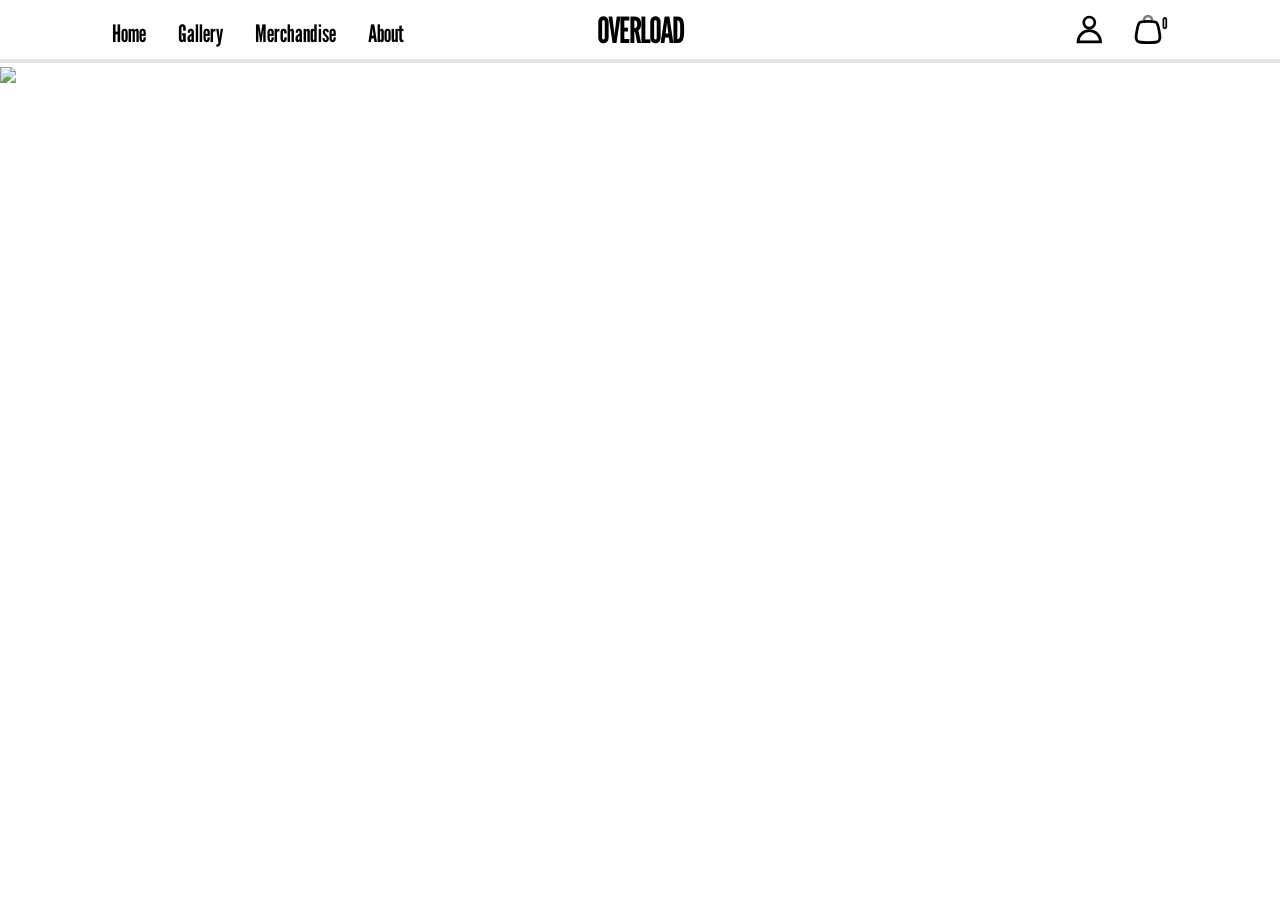
==== pages/about.html @ c2b32c9c "[add] about page" ====
<!DOCTYPE html>
<html lang="en">

<head>
    <meta charset="UTF-8">
    <meta name="viewport" content="width=device-width, initial-scale=1.0">
    <link rel="stylesheet" href="/css_components/global/global.css">
    <link rel="stylesheet" href="/css_components/global/cart.css">
    <link rel="stylesheet" href="/css_components/global/navbar.css">
    <link rel="stylesheet" href="/css_components/about/hero.css">
    <link href="https://fonts.googleapis.com/css2?family=League+Gothic&display=swap" rel="stylesheet">
    <title>Overload - About</title>
</head>

<body class="layout">
    <header class="header">
        <nav class="navbar">
            <label class="nav-menu">☰</label>
            <div class="nav-links-wrapper">
                <ul>
                    <a href="/pages/home.html">
                        <li>Home</li>
                    </a>
                    <a href="/pages/gallery.html">
                        <li>Gallery</li>
                    </a>
                    <a href="/pages/merchandise.html">
                        <li>Merchandise</li>
                    </a>
                    <a>
                        <li>About</li>
                    </a>
                </ul>
            </div>

            <div class="nav-logo-wrapper">
                <a href="/pages/home.html">
                    <h1 class="nav-logo">OVERLOAD</h1>
                </a>
            </div>

            <div class="nav-icons-wrapper">
                <img src="/assets/icons/login_icon.svg">
                <div class="cart-icon">
                    <img src="/assets/icons/cart_icon.svg">
                    <span class="cart-badge">0</span>
                </div>
            </div>
        </nav>

        <aside>
            <div class="cart-wrapper">
                <div class="cart-container">
                    <div class="cart-header">
                        <label class="cart-item-count">
                            You currently have 1 item on your cart.
                        </label>
                        <div class="cart-close">
                            <img src="/assets/icons/close_cart_icon.svg">
                        </div>
                    </div>

                    <div class="cart-items-container">
                        <!-- <div class="cart-item">
                            <div class="cart-item-header">
                                <img src="/assets/icons/remove_cart_item_icon.svg">
                            </div>
                            <div class="cart-item-image">
                                <img src="/assets/images/opx_tshirt.png">
                            </div>
                            <div class="cart-item-info-and-quantity">
                                <label>October Praise X T-Shirt</label>
                                <label>Black</label>
                                <label>Small</label>
                                <div class="cart-item-quantity">
                                    <button class="cart-item-decrement">
                                        <img src="/assets/icons/decrement_icon.svg">
                                    </button>
                                    <input class="item-quantity no-spinner" type="number" value="1">
                                    <button class="cart-item-increment">
                                        <img src="/assets//icons/increment_icon.svg">
                                    </button>
                                </div>
                            </div>
                            <div class="cart-item-price">
                                <label>$10</label>
                            </div>
                        </div> -->
                    </div>
                    <button class="cart-checkout">Checkout</button>
                </div>
            </div>
        </aside>
    </header>

    <main class="main">
        <div class="hero">
            <img src="/assets/images/2025081002520839.jpg">
        </div>
        </section>
        <section>

        </section>
        <script src="/scripts/global.js"></script>
    </main>
</body>

</html>
---- css_components/global/global.css ----
* {
    margin: 0;
    padding: 0;
    box-sizing: border-box;
}

body {
    font-family: "League Gothic", serif;
    font-size: x-large;
    display: grid;
    grid-template-rows: auto 1fr;
    /* Define the rows */
    grid-template-areas:
        "header"
        "main";
    min-height: 100vh;
}

.no-scroll {
    overflow: hidden;
}

.header {
    grid-area: header;
}

.main {
    grid-area: main;
    margin-top: 60px;
    overflow-x: hidden;
}

button {
    font-family: "League Gothic", serif;
}

.line {
    border: 1px solid black;
    margin: 0 7rem;
}

a {
    text-decoration: none;
    color: black;
}

@media (max-width: 768px) {
    .line {
        margin: 0 1rem;
    }
}
---- css_components/global/cart.css ----
.cart-wrapper {
    width: 100%;
    height: 100vh;
    position: fixed;
    display: flex;
    justify-content: end;
    z-index: 1500;
    backdrop-filter: blur(10px);
    display: none;
}

.show-cart {
    display: flex;
}

.hide-cart {
    display: none;
}

.cart-container {
    box-shadow: 0 0 20px rgba(0, 0, 0, .15);
    background-color: white;
    width: 30rem;
    padding: .5rem 1rem;
    z-index: 900;
    display: flex;
    flex-direction: column;
    gap: 1rem;
}

.cart-header {
    width: auto;
    height: 2.5rem;
    display: flex;
    justify-content: space-between;
    border-bottom: 2px solid black;
    white-space: nowrap;
    gap: 4rem;
}

.cart-items-container {
    display: flex;
    flex-direction: column;
    gap: 1rem;
    width: auto;
    overflow-y: scroll;
}

.cart-item {
    display: grid;
    grid-template-areas:
        "header header header"
        "image description price";
    grid-template-columns: 1fr auto 1fr;
}

.cart-item-header {
    grid-area: header;
    display: flex;
    justify-content: end;
    margin-bottom: .5rem;
}

.remove-item {
    cursor: pointer;
}

.cart-item-image {
    grid: image;
    width: 8rem;
    height: 10rem;
}

.cart-item-image img {
    width: 100%;
    height: 100%;
}

.cart-item-info-and-quantity {
    display: flex;
    flex-direction: column;
    font-size: 1.3rem;
    padding: 0 1rem;
}

.item-color,
.item-size {
    font-size: 1.2rem;
}

.cart-item-quantity {
    display: flex;
    width: fit-content;
    margin-top: .5rem;
}

.item-quantity {
    width: 2rem;
    border: none;
    text-align: center;
    font-weight: bold;
}

.no-spinner::-webkit-inner-spin-button,
.no-spinner::-webkit-outer-spin-button {
    -webkit-appearance: none;
    margin: 0;
}

.cart-item-quantity button {
    width: 1rem;
    font-size: 1rem;
    border: none;
    background-color: white;
    cursor: pointer;
}

.cart-item-price {
    display: flex;
    justify-content: end;
    font-size: 1.3rem;
}

.cart-checkout {
    background-color: black;
    color: white;
    font-size: 1.5rem;
    height: 70px;
    display: none;
    cursor: pointer;
}

.show-checkout {
    display: block;
}

@media (max-width: 767px) {
    .cart-container {
        width: 100%;
    }

    .cart-items-container {
        grid-template-columns: 1fr 10rem 1fr;
    }

    .cart-item-info-and-quantity {
        white-space: normal;
    }
}
---- css_components/global/navbar.css ----
.navbar {
    display: grid;
    grid-template-areas:
        "links logo icons";
    grid-template-columns: repeat(3, 1fr);
    align-items: center;
    padding: .5rem 7rem;
    position: fixed;
    width: 100%;
    background-color: white;
    box-shadow: 0 0 0 4px rgba(0, 0, 0, .10);
    z-index: 1000;
}

.nav-links-wrapper ul {
    grid-area: links;
    display: flex;
    gap: 2rem;
    list-style-type: none;
    margin-top: .5rem;
}

.nav-menu {
    display: none;
}

.nav-logo-wrapper {
    grid-area: logo;
    display: flex;
    justify-content: center;
    letter-spacing: -2px;
}

.nav-icons-wrapper {
    grid-area: icons;
    display: flex;
    gap: 2rem;
    justify-content: end;
}

.cart-icon {
    display: flex;
    justify-content: center;
    font-size: 1rem;
}

@media (max-width: 1024px) {
    .navbar {
        padding: .5rem 1rem;
    }

    .nav-links-wrapper ul {
        display: none;
        position: absolute;
        box-shadow: 0 0 0 4px rgba(0, 0, 0, .10);
        background-color: white;
        flex-direction: column;
        align-items: start;
        width: 120vw;
        height: 100vh;
        left: -20px;
        gap: 0;
    }

    .nav-links-wrapper ul a {
        width: 100%;
        padding: .5rem .5rem .5rem 1.3rem;
    }

    .nav-links-wrapper ul.show-nav-menu {
        display: flex;
    }

    .nav-menu {
        display: flex;
    }

    .nav-icons-wrapper {
        gap: 1rem;
    }

    .nav-icons-wrapper img {
        width: 20px;
    }

    .cart-badge {
        font-size: .8rem;
    }
}
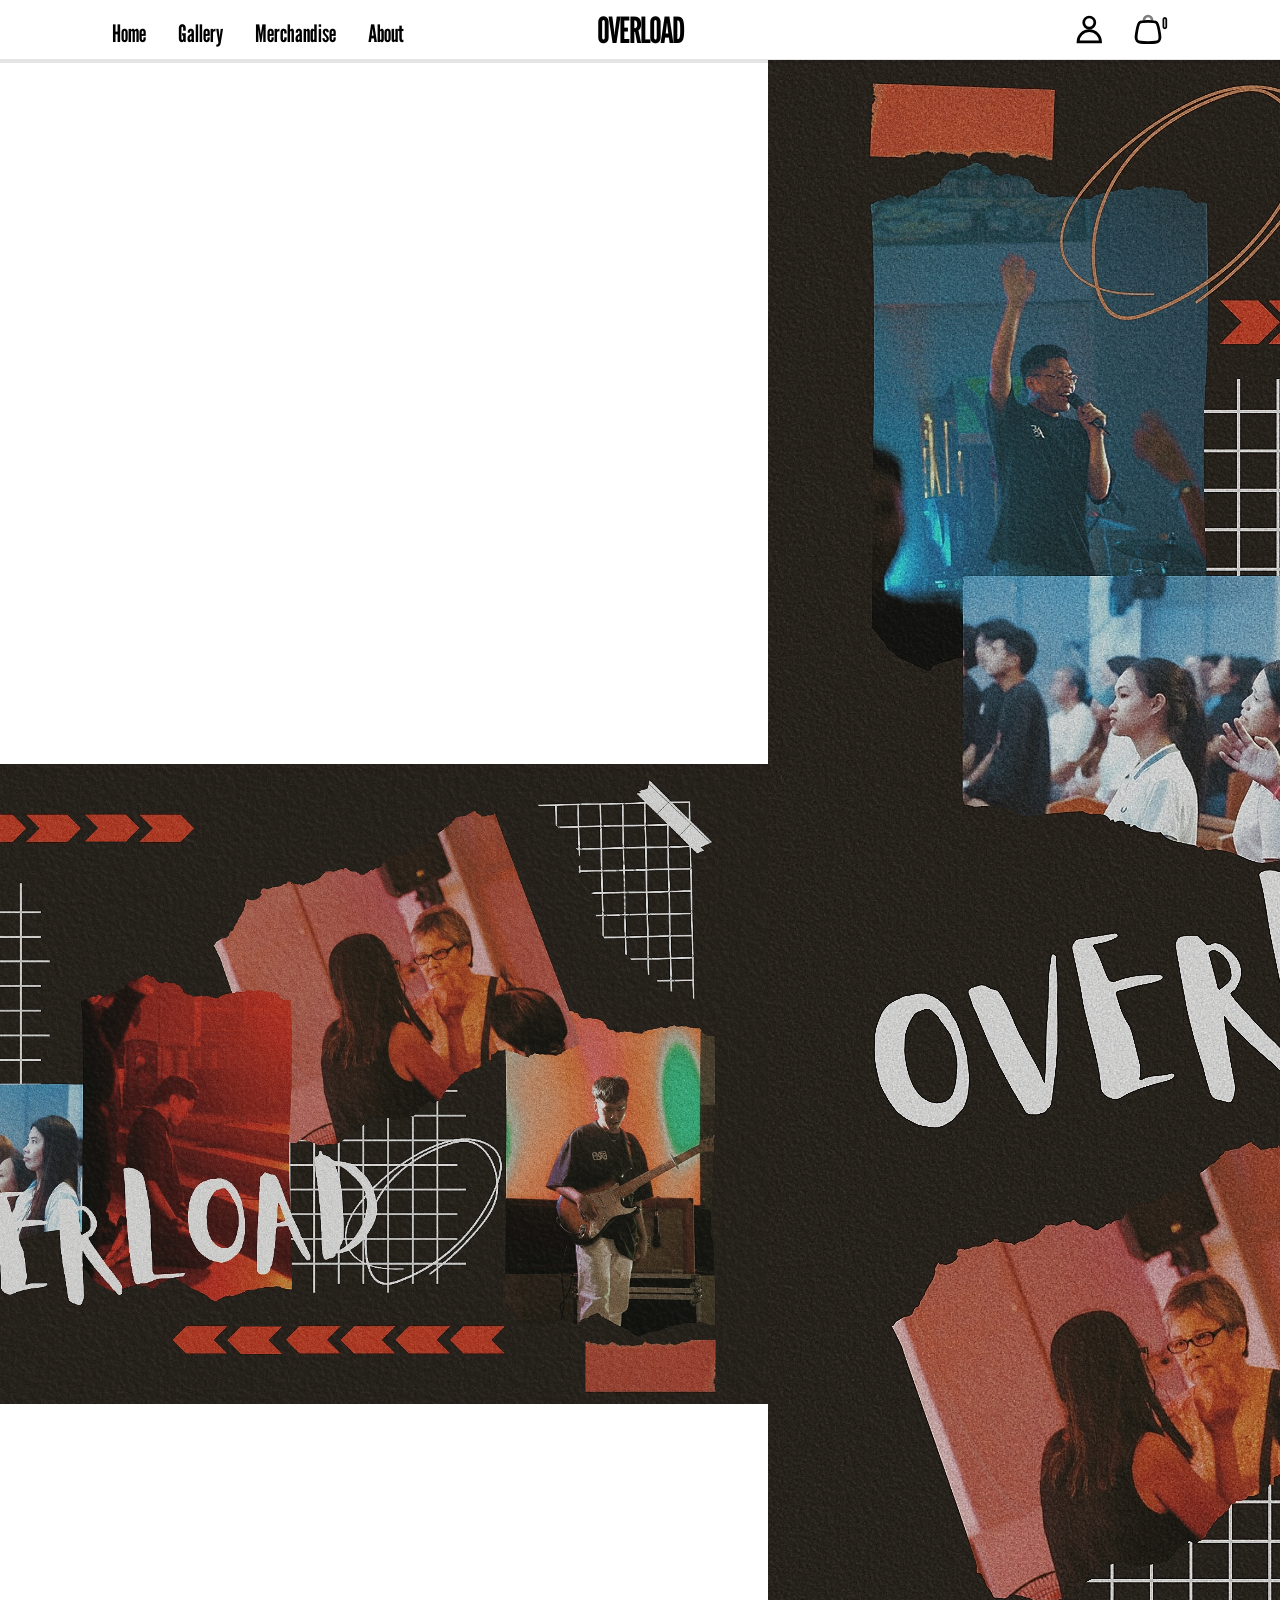
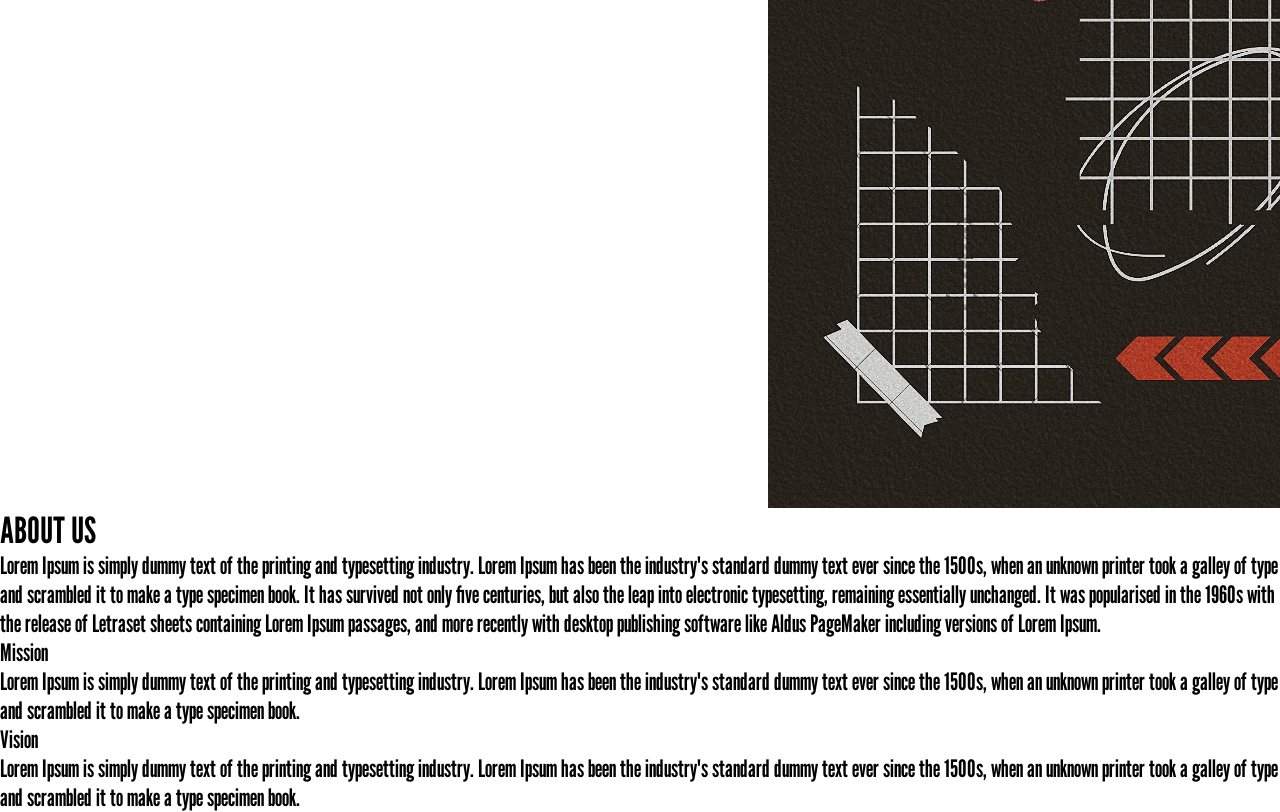
==== commit bd5509e2: "[update] added link to about nav, and implemented the hero and about section" ====
--- a/pages/about.html
+++ b/pages/about.html
@@ -8,6 +8,7 @@
     <link rel="stylesheet" href="/css_components/global/cart.css">
     <link rel="stylesheet" href="/css_components/global/navbar.css">
     <link rel="stylesheet" href="/css_components/about/hero.css">
+    <link rel="stylesheet" href="/css_components/about/about.css">
     <link href="https://fonts.googleapis.com/css2?family=League+Gothic&display=swap" rel="stylesheet">
     <title>Overload - About</title>
 </head>
@@ -27,7 +28,7 @@
                     <a href="/pages/merchandise.html">
                         <li>Merchandise</li>
                     </a>
-                    <a>
+                    <a href="/pages/about.html">
                         <li>About</li>
                     </a>
                 </ul>
@@ -94,13 +95,43 @@
     </header>
 
     <main class="main">
-        <div class="hero">
-            <img src="/assets/images/2025081002520839.jpg">
-        </div>
+        <section>
+            <div class="hero">
+                <img class="hero-desktop" src="/assets/images/2025081011490967.jpg">
+                <img class="hero-mobile" src="/assets/images/2025081011562429.jpg">
+            </div>
         </section>
+
         <section>
+            <div class="about-wrapper">
+                <h1 class="about-header">ABOUT US</h1>
+                <p class="about-description">
+                    Lorem Ipsum is simply dummy text of the printing and typesetting industry. Lorem Ipsum has been the
+                    industry's standard dummy text ever since the 1500s, when an unknown printer took a galley of type
+                    and scrambled it to make a type specimen book. It has survived not only five centuries, but also the
+                    leap into electronic typesetting, remaining essentially unchanged. It was popularised in the 1960s
+                    with the release of Letraset sheets containing Lorem Ipsum passages, and more recently with desktop
+                    publishing software like Aldus PageMaker including versions of Lorem Ipsum.
+                </p>
+                <div class="accordion-container">
+                    <div class="accordion">
+                        <Label class="accordion-header">Mission</Label>
+                        <p class="accordion-content">Lorem Ipsum is simply dummy text of the printing and typesetting
+                            industry. Lorem Ipsum has
+                            been the industry's standard dummy text ever since the 1500s, when an unknown printer took a
+                            galley of type and scrambled it to make a type specimen book.</p>
+                    </div>
+                    <div class="accordion">
+                        <Label class="accordion-header">Vision</Label>
+                        <p class="accordion-content">Lorem Ipsum is simply dummy text of the printing and typesetting
+                            industry. Lorem Ipsum has
+                            been the industry's standard dummy text ever since the 1500s, when an unknown printer took a
+                            galley of type and scrambled it to make a type specimen book.</p>
+                    </div>
+                </div>
+            </div>
+        </section>
 
-        </section>
         <script src="/scripts/global.js"></script>
     </main>
 </body>
--- a/css_components/about/hero.css
+++ b/css_components/about/hero.css
@@ -0,0 +1,11 @@
+.hero {
+    display: flex;
+    justify-content: center;
+    align-items: center;
+    height: auto;
+}
+
+.hero img {
+    width: 100%;
+    height: 100%;
+}
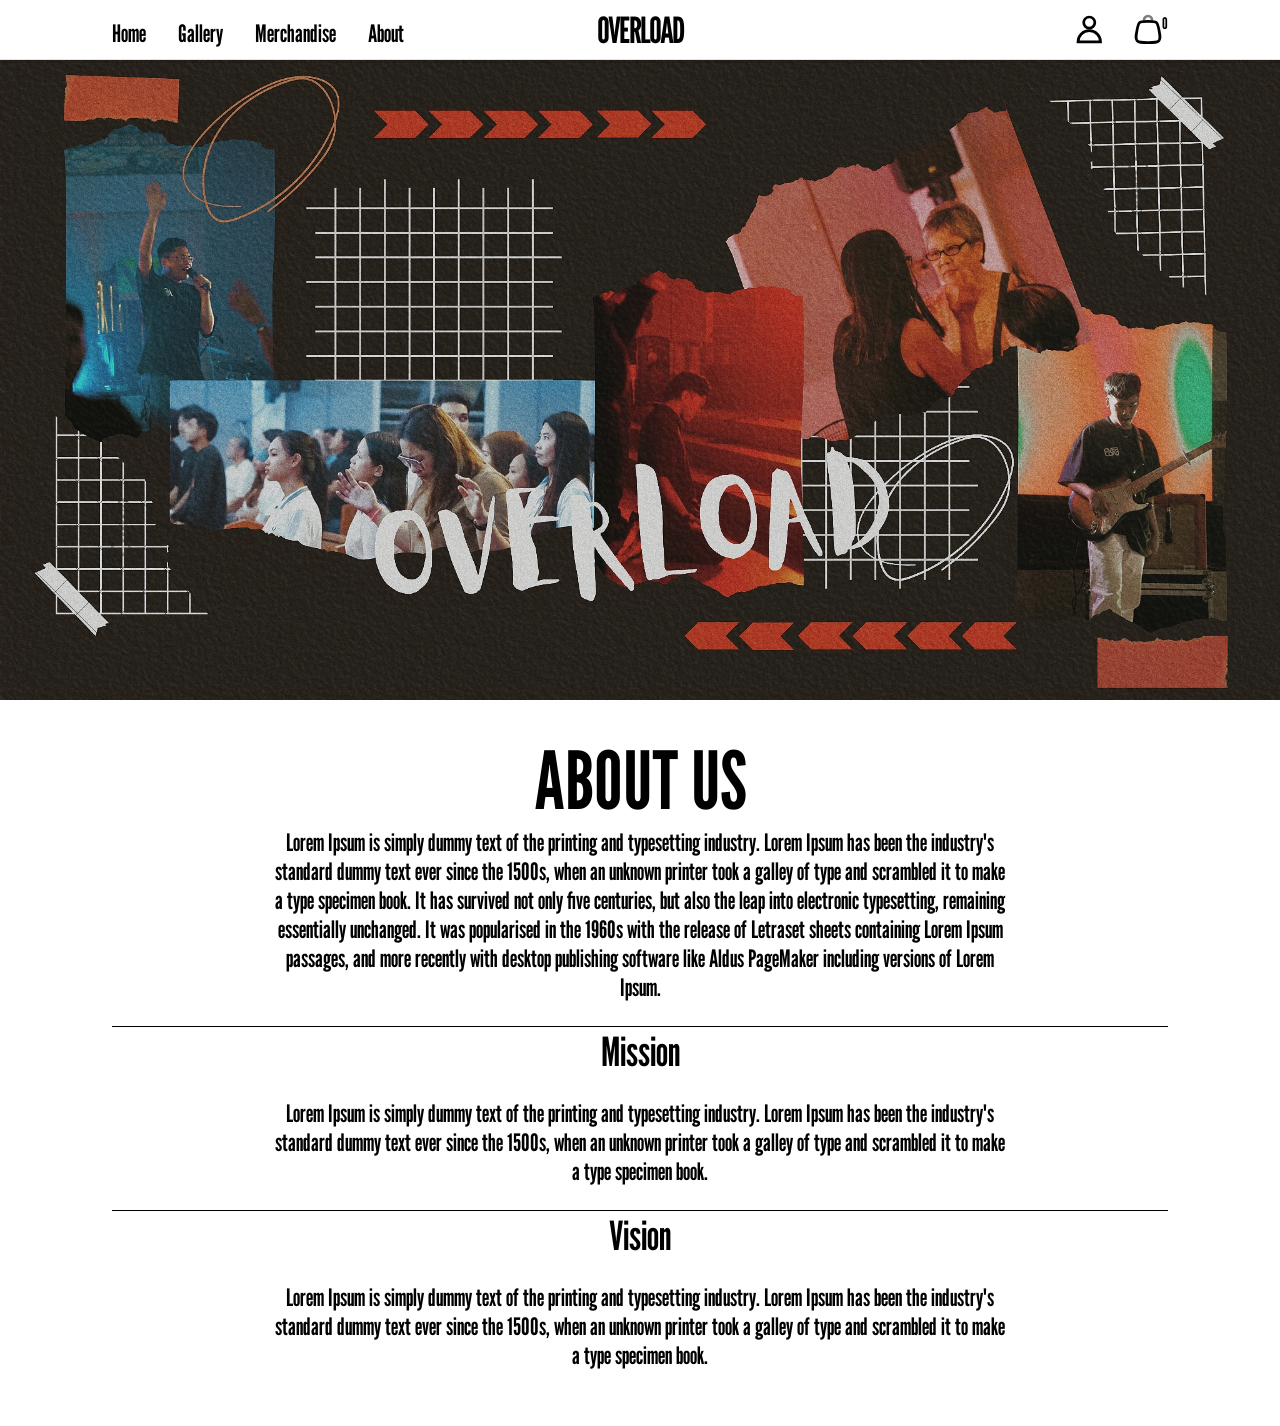
==== commit c13df12b: "[update] added the new implemented login modal" ====
--- a/pages/about.html
+++ b/pages/about.html
@@ -9,6 +9,7 @@
     <link rel="stylesheet" href="/css_components/global/navbar.css">
     <link rel="stylesheet" href="/css_components/about/hero.css">
     <link rel="stylesheet" href="/css_components/about/about.css">
+    <link rel="stylesheet" href="/css_components/global/login-modal.css">
     <link href="https://fonts.googleapis.com/css2?family=League+Gothic&display=swap" rel="stylesheet">
     <title>Overload - About</title>
 </head>
@@ -41,13 +42,36 @@
             </div>
 
             <div class="nav-icons-wrapper">
-                <img src="/assets/icons/login_icon.svg">
+                <img class="login-icon" src="/assets/icons/login_icon.svg">
                 <div class="cart-icon">
                     <img src="/assets/icons/cart_icon.svg">
                     <span class="cart-badge">0</span>
                 </div>
             </div>
         </nav>
+
+
+        <div class="login-modal-wrapper">
+            <div class="login-modal">
+                <div class="login-modal-header">
+                    <h1>OVERLOAD</h1>
+                </div>
+                <div class="login-modal-body">
+                    <label>Email</label>
+                    <input type="text">
+                    <label>Password</label>
+                    <input type="text">
+                    <button class="login-button">Login</button>
+                    <a href="">Forgot Password?</a>
+                </div>
+                <div class="login-modal-footer">
+                    <button class="create-button">Create new account</button>
+                    <button class="close-login-modal">
+                        <img src="/assets/icons/close_cart_icon.svg">
+                    </button>
+                </div>
+            </div>
+        </div>
 
         <aside>
             <div class="cart-wrapper">
@@ -94,6 +118,7 @@
         </aside>
     </header>
 
+
     <main class="main">
         <section>
             <div class="hero">
@@ -133,6 +158,7 @@
         </section>
 
         <script src="/scripts/global.js"></script>
+        <script src="/scripts/login-modal.js"></script>
     </main>
 </body>
 
--- a/css_components/about/hero.css
+++ b/css_components/about/hero.css
@@ -5,7 +5,23 @@
     height: auto;
 }
 
-.hero img {
+.hero-desktop {
     width: 100%;
     height: 100%;
+}
+
+.hero-mobile {
+    display: none;
+}
+
+@media (max-width: 768px) {
+    .hero-desktop {
+        display: none;
+    }
+
+    .hero-mobile {
+        display: flex;
+        width: 100%;
+        height: 100%;
+    }
 }
--- a/css_components/about/about.css
+++ b/css_components/about/about.css
@@ -0,0 +1,70 @@
+.about-wrapper {
+    padding: 2rem 7rem;
+    display: flex;
+    flex-direction: column;
+    justify-content: center;
+    align-items: center;
+}
+
+.about-header {
+    font-size: 5rem
+}
+
+.about-description {
+    text-align: center;
+    margin: 0 10rem 1.5rem;
+    font-size: 1.5rem;
+}
+
+.accordion-container {
+    display: flex;
+    flex-direction: column;
+    width: 100%;
+}
+
+.accordion {
+    border-top: 1px solid;
+    display: flex;
+    flex-direction: column;
+    justify-content: center;
+    align-items: center;
+}
+
+.accordion-header {
+    font-size: 2.5rem;
+    margin-bottom: 1.5rem;
+}
+
+.accordion-content {
+    text-align: center;
+    margin: 0 10rem 1.5rem;
+}
+
+@media (max-width: 768px) {
+    .about-wrapper {
+        padding: 2rem 1rem;
+    }
+
+    .about-header {
+        font-size: 2.5rem;
+    }
+
+    .about-description {
+        font-size: 1rem;
+        margin: 0;
+    }
+
+    .accordion {
+        margin-top: 1rem;
+    }
+
+    .accordion-header {
+        font-size: 2rem;
+    }
+
+    .accordion-content {
+        font-size: 1rem;
+        margin: 0;
+    }
+
+}
--- a/css_components/global/login-modal.css
+++ b/css_components/global/login-modal.css
@@ -0,0 +1,83 @@
+.login-modal-wrapper {
+    border: 1px solid black;
+    position: fixed;
+    z-index: 1500;
+    width: 100%;
+    height: 100%;
+    background-color: rgba(0, 0, 0, 0.5);
+    display: none;
+    justify-content: center;
+    align-items: center;
+}
+
+.show-login-modal {
+    display: flex;
+}
+
+.login-modal {
+    border-radius: 1.5rem;
+    background-color: white;
+    width: 30rem;
+    height: auto;
+}
+
+.login-modal-header {
+    text-align: center;
+}
+
+.login-modal-body {
+    display: flex;
+    flex-direction: column;
+    gap: .5rem;
+    padding: 1rem;
+}
+
+.login-modal-body input {
+    width: auto;
+    height: 3.5rem;
+    border-radius: 1rem;
+    padding: 1rem;
+    font-size: medium;
+}
+
+.login-button {
+    border: none;
+    height: 3.5rem;
+    font-size: 2rem;
+    background-color: black;
+    color: white;
+    border-radius: 1rem;
+    cursor: pointer;
+}
+
+.login-button:hover {
+    background-color: rgb(56, 56, 56);
+}
+
+.login-modal-footer {
+    border-top: 2px solid;
+    display: flex;
+    flex-direction: column;
+    align-items: center;
+    padding: 1rem;
+    gap: 1rem;
+}
+
+.create-button {
+    border: none;
+    width: 100%;
+    height: 3.5rem;
+    font-size: 2rem;
+    background-color: black;
+    color: white;
+    border-radius: 1rem;
+    cursor: pointer;
+}
+
+.close-login-modal {
+    background-color: transparent;
+    border: none;
+    width: fit-content;
+    border-radius: 5rem;
+    cursor: pointer;
+}
